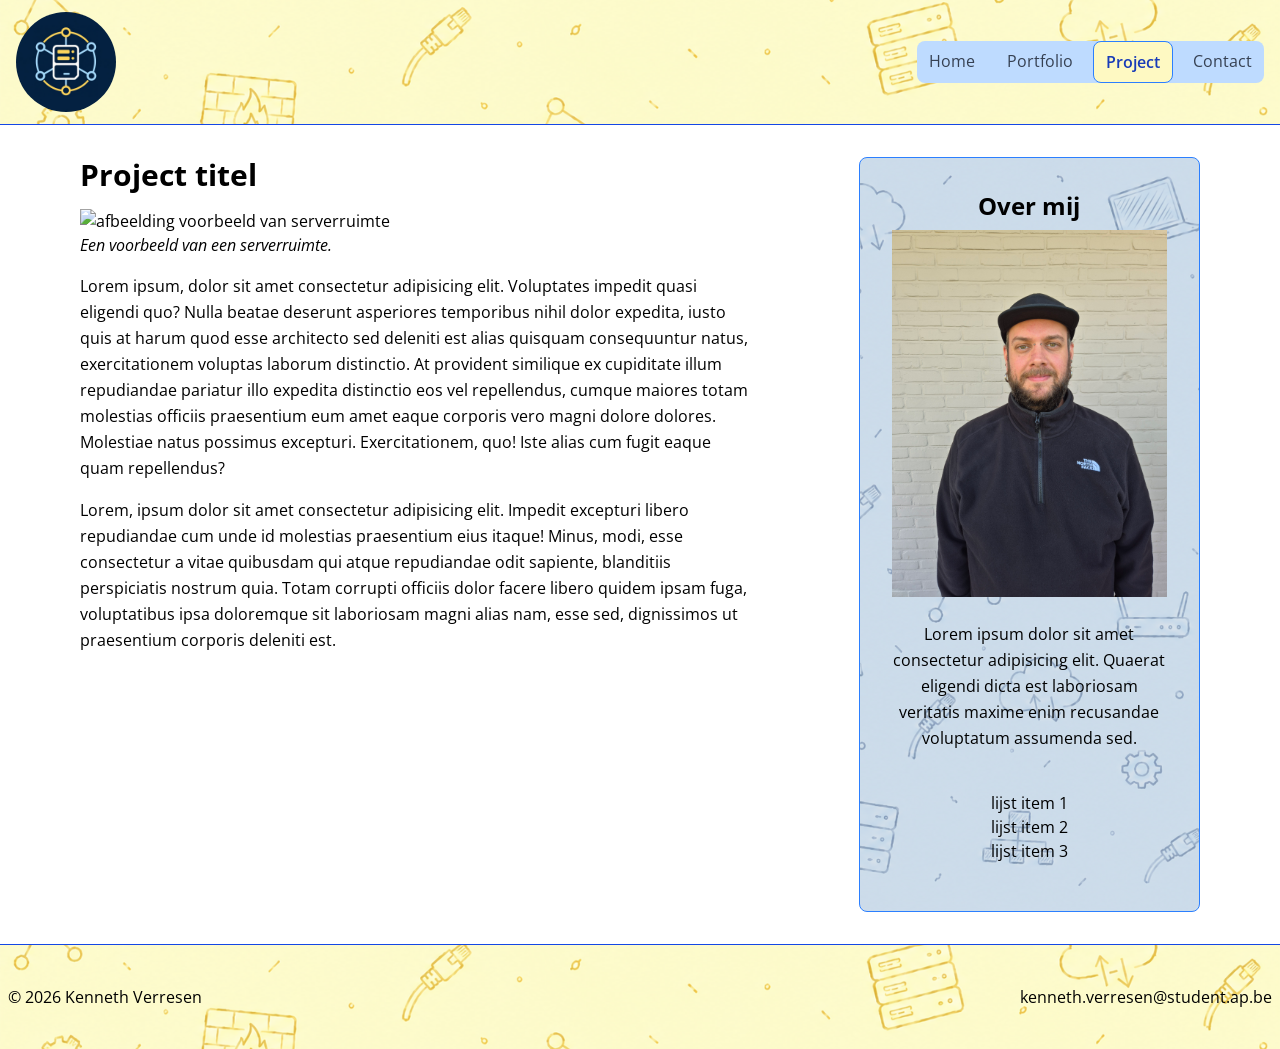
==== project.html @ 3ccabbd8 "Eerste versie van mijn portfolio" ====
<!DOCTYPE html>
<html lang="nl-BE">
<head>
    <meta charset="UTF-8">
    <meta name="viewport" content="width=device-width, initial-scale=1.0">
    <title>Project 1 - Portfolio - Student systeem- en netwerkbeheer</title>
    <meta name="description" content="*Projectnaam placeholder*, een project van Kenneth Verresen, student graduaat systeem- en netwerkbeheer aan AP Hogeschool te Antwerpen. Bekijk mijn projecten en neem contact op.">
    <link rel="preconnect" href="https://fonts.googleapis.com">
    <link rel="preconnect" href="https://fonts.gstatic.com" crossorigin>
    <link href="https://fonts.googleapis.com/css2?family=Open+Sans:ital,wght@0,300..800;1,300..800&display=swap" rel="stylesheet">
    <link rel="stylesheet" href="css/tailwind.css">
    <link rel="stylesheet" href="./css/style.css">
</head>
<body>
    <header class="w-full px-4 py-3 flex flex-wrap items-center justify-between border-b
    border-blue-700 bg-[url(../assets/images/doodle-background-yellow.png)] bg-cover bg-center">
        <a href="./index.html"><img src="./assets/images/portfolio-logo-systeem-en-netwerkbeheer.png" alt="logo systeem en netwerkbeheer" width="100" class="rounded-full"></a>
        <input type="checkbox" id="menu-knop" class="peer sr-only" />
        <label
            for="menu-knop"
            class="cursor-pointer rounded-lg border border-blue-500 text-blue-900 bg-yellow-100 px-3 py-2 peer-focusvisible:outline-2 md:hidden"
            ><svg xmlns="http://www.w3.org/2000/svg" width="24" height="24" viewBox="0 0 24 24" fill="none" stroke="currentColor" stroke-width="2" stroke-linecap="round" stroke-linejoin="round" class="lucide lucide-menu preview-icon"><path d="M4 5h16"/><path d="M4 12h16"/><path d="M4 19h16"/></svg><span class="sr-only">menu</span>
            </label>
        <nav aria-label="Hoofdmenu" class="hidden w-full peer-checked:block md:block md:w-auto">
            <ul class="flex flex-col md:flex-row bg-blue-200 rounded-lg md:gap-2">
                <li><a href="./index.html" class="block px-3 py-2 rounded-lg text-gray-700 hover:bg-yellow-50">Home</a></li>
                <li><a href="./portfolio.html" class="block px-3 py-2 rounded-lg text-gray-700 hover:bg-yellow-50">Portfolio</a></li>
                <li><a href="./project.html" aria-current="page" class="block px-3 py-2 rounded-lg bg-yellow-100 border border-blue-500 text-blue-800 font-semibold">Project</a></li>
                <li><a href="./contact.html"  class="block px-3 py-2 rounded-lg  text-gray-700 hover:bg-yellow-50">Contact</a></li>
            </ul>
        </nav>
    </header>
    <div class="max-w-6xl mx-auto px-4 grid grid-cols-1 md:grid-cols-3 gap-12 my-8">
        <main class="md:col-span-2">
            <h1 class="text-3xl font-bold">Project titel</h1>
            <section>
                <article class="my-4">
                    <!-- Content van een project-->    
                    <figure class="my-4">
                        <img src="./assets/images/serverruimte_portfolio.png" alt="afbeelding voorbeeld van serverruimte">
                        <figcaption class="italic">Een voorbeeld van een serverruimte.</figcaption>
                    </figure>
                    <p class="max-w-2xl leading-relaxed my-4">Lorem ipsum, dolor sit amet consectetur adipisicing elit. Voluptates impedit quasi eligendi quo? Nulla beatae deserunt asperiores temporibus nihil dolor expedita, iusto quis at harum quod esse architecto sed deleniti est alias quisquam consequuntur natus, exercitationem voluptas laborum distinctio. At provident similique ex cupiditate illum repudiandae pariatur illo expedita distinctio eos vel repellendus, cumque maiores totam molestias officiis praesentium eum amet eaque corporis vero magni dolore dolores. Molestiae natus possimus excepturi. Exercitationem, quo! Iste alias cum fugit eaque quam repellendus?</p>
                    <p class="max-w-2xl leading-relaxed my-4">Lorem, ipsum dolor sit amet consectetur adipisicing elit. Impedit excepturi libero repudiandae cum unde id molestias praesentium eius itaque! Minus, modi, esse consectetur a vitae quibusdam qui atque repudiandae odit sapiente, blanditiis perspiciatis nostrum quia. Totam corrupti officiis dolor facere libero quidem ipsam fuga, voluptatibus ipsa doloremque sit laboriosam magni alias nam, esse sed, dignissimos ut praesentium corporis deleniti est.</p>
                </article>
            </section>
        </main>
        <aside class="border border-blue-500 bg-gray-200 bg-blend-multiply bg-[url(../assets/images/doodle-background-blue.png)] bg-cover bg-center rounded-lg flex flex-col items-center gap-2 col-span-1 p-8">
            <h2 class="text-2xl text-center font-bold">Over mij<span class="sr-only">Kenneth Verresen student systeem- en netwerkbeheer</span></h2>
            <img src="./assets/images/foto-kenneth-verresen.jpg" alt="foto Kenneth" width="300">
            <p class="text-center max-w-2xl leading-relaxed my-4">
                <!--Content volgt-->
                Lorem ipsum dolor sit amet consectetur adipisicing elit. Quaerat eligendi dicta est laboriosam veritatis maxime enim recusandae voluptatum assumenda sed.</p>
                <ul class="m-4">
                    <li>lijst item 1</li>
                    <li>lijst item 2</li>
                    <li>lijst item 3</li>
                </ul>
        </aside>
    </div>
    <footer class="w-full border-t border-blue-700 bg-[url(../assets/images/doodle-background-yellow.png)] bg-cover bg-center py-10 md:flex justify-between">
        <p class="px-2">&#169;&nbsp;2026 Kenneth Verresen</p>  
        <p class="px-2">kenneth.verresen@student.ap.be</p>
    </footer>
</body>
</html>
---- css/style.css ----
body {
    font-family:"Open Sans", Sans-serif;
    width: 100%;
}
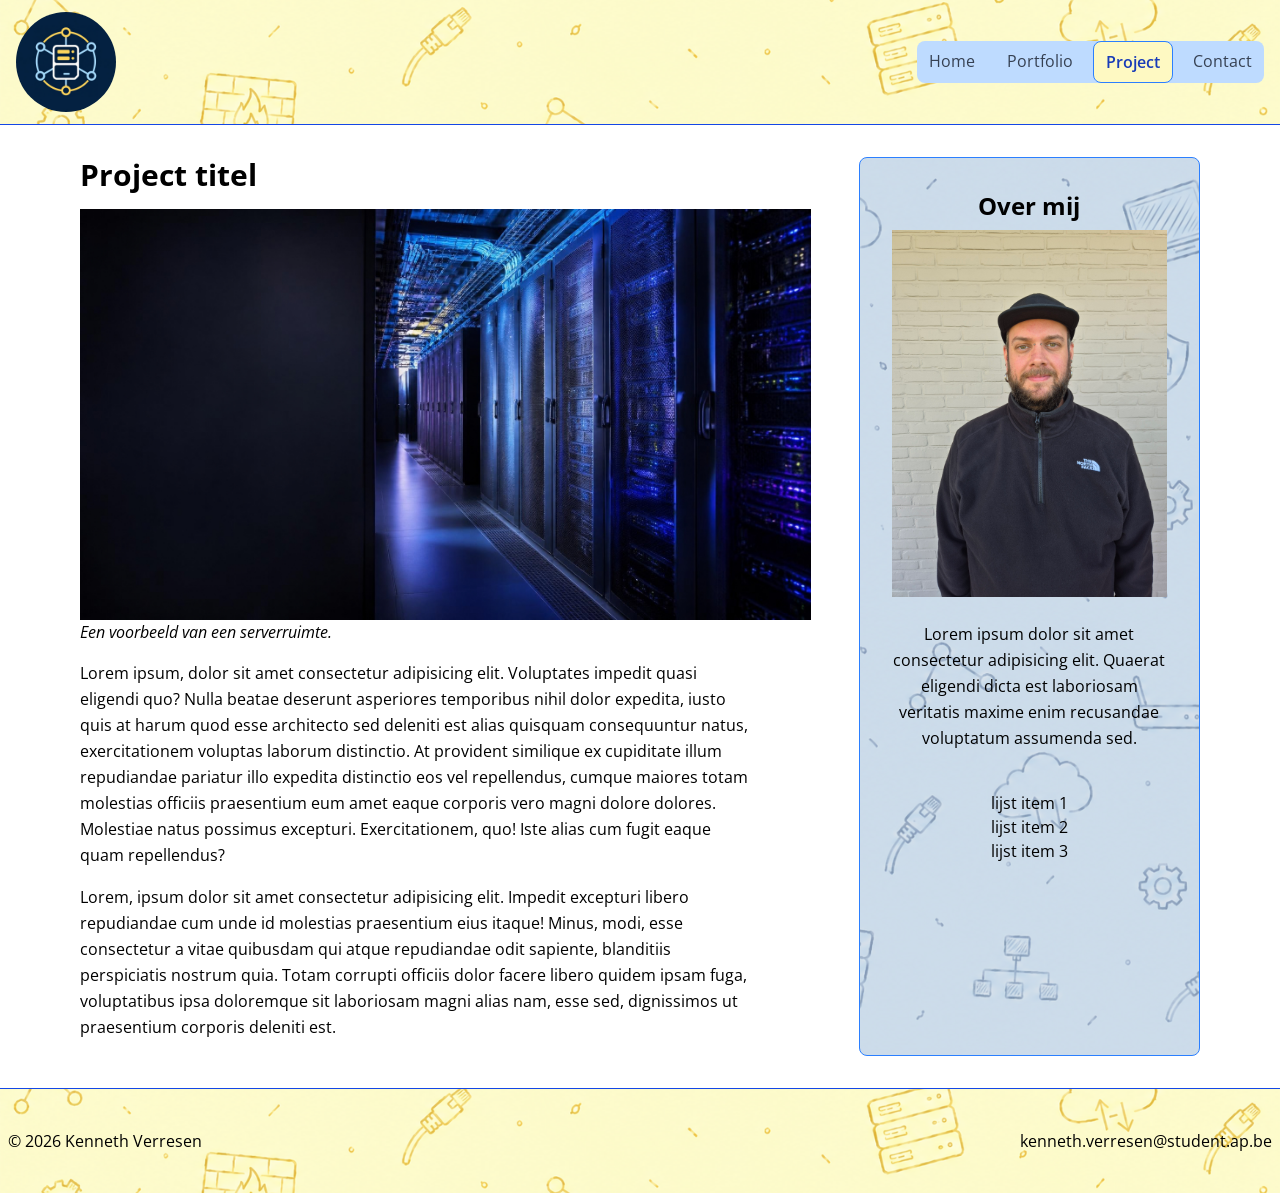
==== commit 1466cb04: "Aanpassing afbeelding serverruimte op project.html pagina." ====
--- a/project.html
+++ b/project.html
@@ -37,7 +37,7 @@
                 <article class="my-4">
                     <!-- Content van een project-->    
                     <figure class="my-4">
-                        <img src="./assets/images/serverruimte_portfolio.png" alt="afbeelding voorbeeld van serverruimte">
+                        <img src="../assets/images/serverruimte-portfolio.png" alt="afbeelding voorbeeld van serverruimte">
                         <figcaption class="italic">Een voorbeeld van een serverruimte.</figcaption>
                     </figure>
                     <p class="max-w-2xl leading-relaxed my-4">Lorem ipsum, dolor sit amet consectetur adipisicing elit. Voluptates impedit quasi eligendi quo? Nulla beatae deserunt asperiores temporibus nihil dolor expedita, iusto quis at harum quod esse architecto sed deleniti est alias quisquam consequuntur natus, exercitationem voluptas laborum distinctio. At provident similique ex cupiditate illum repudiandae pariatur illo expedita distinctio eos vel repellendus, cumque maiores totam molestias officiis praesentium eum amet eaque corporis vero magni dolore dolores. Molestiae natus possimus excepturi. Exercitationem, quo! Iste alias cum fugit eaque quam repellendus?</p>
